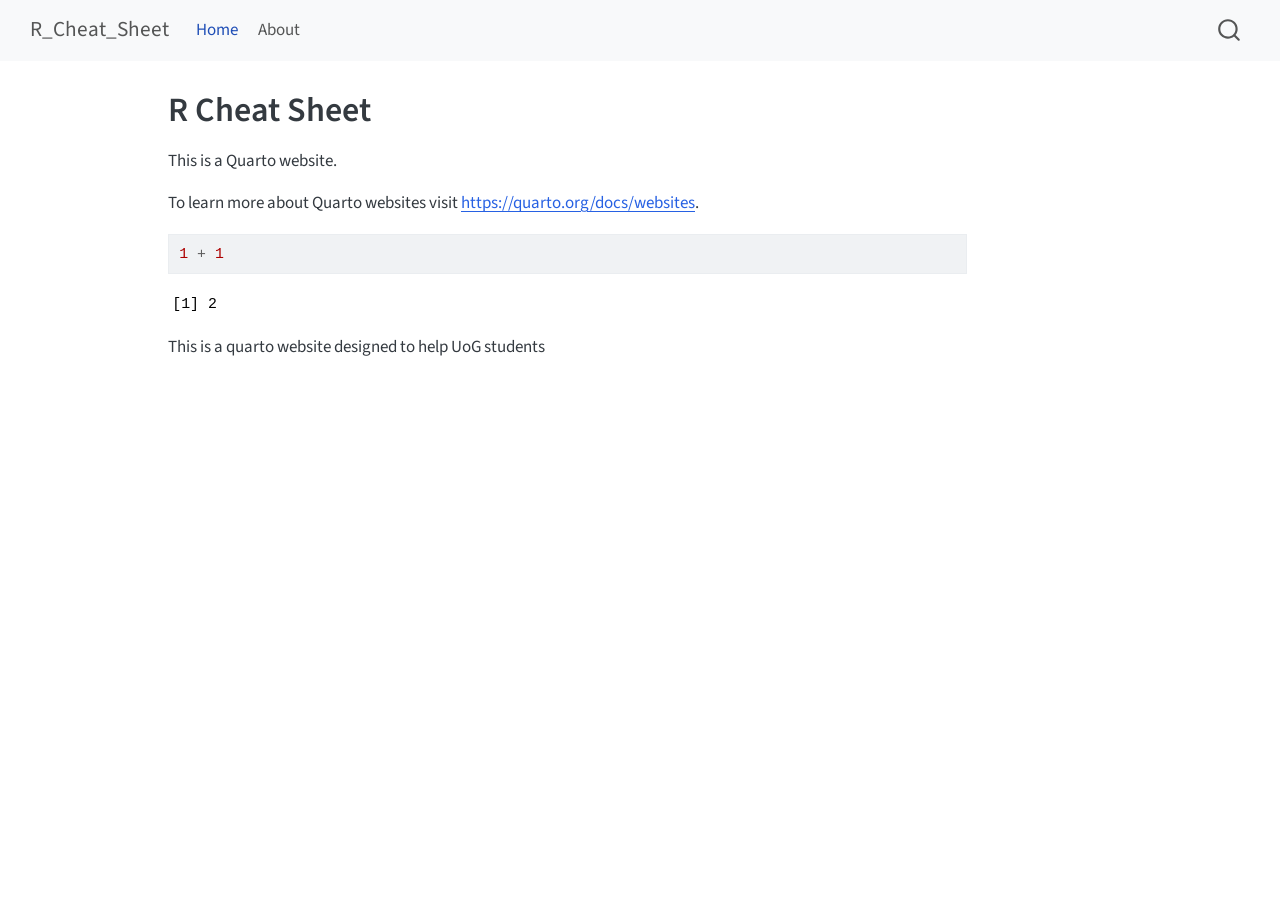
==== docs/index.html @ eb4ad6b0 "First commit for R Cheat Sheet" ====
<!DOCTYPE html>
<html xmlns="http://www.w3.org/1999/xhtml" lang="en" xml:lang="en"><head>

<meta charset="utf-8">
<meta name="generator" content="quarto-1.10.18">

<meta name="viewport" content="width=device-width, initial-scale=1.0, user-scalable=yes">


<title>R Cheat Sheet – R_Cheat_Sheet</title>
<style>
/* Default styles provided by pandoc.
** See https://pandoc.org/MANUAL.html#variables-for-html for config info.
*/
span.smallcaps{font-variant: small-caps;}
div.columns{display: flex; gap: 1.5em;}
div.column{flex: auto;}
@media screen {
div.columns{gap: min(4vw, 1.5em);}
div.column{overflow-x: auto;}
}
div.hanging-indent{margin-left: 1.5em; text-indent: -1.5em;}
ul.task-list{list-style: none;}
ul.task-list li input[type="checkbox"] {
  width: 0.8em;
  margin: 0 0.8em 0.2em -1em; /* quarto-specific, see https://github.com/quarto-dev/quarto-cli/issues/4556 */ 
  vertical-align: middle;
}
/* CSS for syntax highlighting */
html { -webkit-text-size-adjust: 100%; }
pre > code.sourceCode { white-space: pre; position: relative; }
pre > code.sourceCode > span { display: inline-block; line-height: 1.25; }
pre > code.sourceCode > span:empty { height: 1.2em; }
.sourceCode { overflow: visible; }
code.sourceCode > span { color: inherit; text-decoration: inherit; }
div.sourceCode { margin: 1em 0; }
pre.sourceCode { margin: 0; }
@media screen {
div.sourceCode { overflow: auto; }
}
@media print {
pre > code.sourceCode { white-space: pre-wrap; }
pre > code.sourceCode > span { text-indent: -5em; padding-left: 5em; }
}
pre.numberSource code
  { counter-reset: source-line 0; }
pre.numberSource code > span
  { position: relative; left: -4em; counter-increment: source-line; }
pre.numberSource code > span > a:first-child::before
  { content: counter(source-line);
    position: relative; left: -1em; text-align: right; vertical-align: baseline;
    border: none; display: inline-block;
    -webkit-touch-callout: none; -webkit-user-select: none;
    -khtml-user-select: none; -moz-user-select: none;
    -ms-user-select: none; user-select: none;
    padding: 0 4px; width: 4em;
  }
pre.numberSource { margin-left: 3em;  padding-left: 4px; }
div.sourceCode
  {   }
@media screen {
pre > code.sourceCode > span > a:first-child::before { text-decoration: underline; }
}
</style>


<script src="site_libs/quarto-nav/quarto-nav.js"></script>
<script src="site_libs/quarto-nav/headroom.min.js"></script>
<script src="site_libs/clipboard/clipboard.min.js"></script>
<script src="site_libs/quarto-search/autocomplete.umd.js"></script>
<script src="site_libs/quarto-search/fuse.min.js"></script>
<script src="site_libs/quarto-search/quarto-search.js"></script>
<meta name="quarto:offset" content="./">
<script src="site_libs/quarto-html/quarto.js" type="module"></script>
<script src="site_libs/quarto-html/tabsets/tabsets.js" type="module"></script>
<script src="site_libs/quarto-html/popper.min.js"></script>
<script src="site_libs/quarto-html/tippy.umd.min.js"></script>
<script src="site_libs/quarto-html/anchor.min.js"></script>
<link href="site_libs/quarto-html/tippy.css" rel="stylesheet">
<link href="site_libs/quarto-html/quarto-syntax-highlighting-64a204ab8560d761af7679ceaba22944.css" rel="stylesheet" id="quarto-text-highlighting-styles">
<script src="site_libs/bootstrap/bootstrap.min.js"></script>
<link href="site_libs/bootstrap/bootstrap-icons.css" rel="stylesheet">
<link href="site_libs/bootstrap/bootstrap-172ba59bd5e0b52282274ba0c0cc16fc.min.css" rel="stylesheet" append-hash="true" id="quarto-bootstrap" data-mode="light">
<script id="quarto-search-options" type="application/json">{
  "location": "navbar",
  "copy-button": false,
  "collapse-after": 3,
  "panel-placement": "end",
  "type": "overlay",
  "limit": 50,
  "keyboard-shortcut": [
    "f",
    "/",
    "s"
  ],
  "show-item-context": false,
  "language": {
    "search-no-results-text": "No results",
    "search-matching-documents-text": "matching documents",
    "search-copy-link-title": "Copy link to search",
    "search-hide-matches-text": "Hide additional matches",
    "search-more-match-text": "more match in this document",
    "search-more-matches-text": "more matches in this document",
    "search-clear-button-title": "Clear",
    "search-text-placeholder": "",
    "search-detached-cancel-button-title": "Cancel",
    "search-submit-button-title": "Submit",
    "search-label": "Search"
  }
}</script>


<link rel="stylesheet" href="styles.css">
</head>

<body class="nav-fixed quarto-light">

<div id="quarto-search-results"></div>
  <header id="quarto-header" class="headroom fixed-top">
    <nav class="navbar navbar-expand-lg " data-bs-theme="dark">
      <div class="navbar-container container-fluid">
      <div class="navbar-brand-container mx-auto">
    <a class="navbar-brand" href="./index.html">
    <span class="navbar-title">R_Cheat_Sheet</span>
    </a>
  </div>
            <div id="quarto-search" class="" title="Search"></div>
          <button class="navbar-toggler" type="button" data-bs-toggle="collapse" data-bs-target="#navbarCollapse" aria-controls="navbarCollapse" role="menu" aria-expanded="false" aria-label="Toggle navigation" onclick="if (window.quartoToggleHeadroom) { window.quartoToggleHeadroom(); }">
  <span class="navbar-toggler-icon"></span>
</button>
          <div class="collapse navbar-collapse" id="navbarCollapse">
            <ul class="navbar-nav navbar-nav-scroll me-auto">
  <li class="nav-item">
    <a class="nav-link active" href="./index.html" aria-current="page"> 
<span class="menu-text">Home</span></a>
  </li>  
  <li class="nav-item">
    <a class="nav-link" href="./about.html"> 
<span class="menu-text">About</span></a>
  </li>  
</ul>
          </div> <!-- /navcollapse -->
            <div class="quarto-navbar-tools">
</div>
      </div> <!-- /container-fluid -->
    </nav>
</header>
<!-- content -->
<div id="quarto-content" class="quarto-container page-columns page-rows-contents page-layout-article page-navbar">
<!-- sidebar -->
<!-- margin-sidebar -->
    <div id="quarto-margin-sidebar" class="sidebar margin-sidebar zindex-bottom">
        
    </div>
<!-- main -->
<main class="content" id="quarto-document-content">

<header id="title-block-header" class="quarto-title-block default">
<div class="quarto-title">
<h1 class="title">R Cheat Sheet</h1>
</div>



<div class="quarto-title-meta">

    
  
    
  </div>
  


</header>


<p>This is a Quarto website.</p>
<p>To learn more about Quarto websites visit <a href="https://quarto.org/docs/websites" class="uri">https://quarto.org/docs/websites</a>.</p>
<div class="cell">
<div class="code-copy-outer-scaffold"><div class="sourceCode cell-code" id="cb1"><pre class="sourceCode r code-with-copy"><code class="sourceCode r"><span id="cb1-1"><a href="#cb1-1" aria-hidden="true" tabindex="-1"></a><span class="dv">1</span> <span class="sc">+</span> <span class="dv">1</span></span></code></pre></div><button title="Copy to Clipboard" class="code-copy-button"><i class="bi"></i></button></div>
<div class="cell-output cell-output-stdout">
<pre><code>[1] 2</code></pre>
</div>
</div>
<p>This is a quarto website designed to help UoG students</p>



</main> <!-- /main -->
<script id="quarto-html-after-body" type="application/javascript">
  window.document.addEventListener("DOMContentLoaded", function (event) {
    const icon = "";
    const anchorJS = new window.AnchorJS();
    anchorJS.options = {
      placement: 'right',
      icon: icon
    };
    anchorJS.add('.anchored');
    const isCodeAnnotation = (el) => {
      for (const clz of el.classList) {
        if (clz.startsWith('code-annotation-')) {                     
          return true;
        }
      }
      return false;
    }
    const onCopySuccess = function(e) {
      // button target
      const button = e.trigger;
      // don't keep focus
      button.blur();
      // flash "checked"
      button.classList.add('code-copy-button-checked');
      var currentTitle = button.getAttribute("title");
      button.setAttribute("title", "Copied!");
      let tooltip;
      if (window.bootstrap) {
        button.setAttribute("data-bs-toggle", "tooltip");
        button.setAttribute("data-bs-placement", "left");
        button.setAttribute("data-bs-title", "Copied!");
        tooltip = new bootstrap.Tooltip(button, 
          { trigger: "manual", 
            customClass: "code-copy-button-tooltip",
            offset: [0, -8]});
        tooltip.show();    
      }
      setTimeout(function() {
        if (tooltip) {
          tooltip.hide();
          button.removeAttribute("data-bs-title");
          button.removeAttribute("data-bs-toggle");
          button.removeAttribute("data-bs-placement");
        }
        button.setAttribute("title", currentTitle);
        button.classList.remove('code-copy-button-checked');
      }, 1000);
      // clear code selection
      e.clearSelection();
    }
    const getTextToCopy = function(trigger) {
      const outerScaffold = trigger.parentElement.cloneNode(true);
      const codeEl = outerScaffold.querySelector('code');
      for (const childEl of codeEl.children) {
        if (isCodeAnnotation(childEl)) {
          childEl.remove();
        }
      }
      return codeEl.innerText;
    }
    const clipboard = new window.ClipboardJS('.code-copy-button:not([data-in-quarto-modal])', {
      text: getTextToCopy
    });
    clipboard.on('success', onCopySuccess);
    if (window.document.getElementById('quarto-embedded-source-code-modal')) {
      const clipboardModal = new window.ClipboardJS('.code-copy-button[data-in-quarto-modal]', {
        text: getTextToCopy,
        container: window.document.getElementById('quarto-embedded-source-code-modal')
      });
      clipboardModal.on('success', onCopySuccess);
    }
      var localhostRegex = new RegExp(/^(?:http|https):\/\/localhost\:?[0-9]*\//);
      var mailtoRegex = new RegExp(/^mailto:/);
        var filterRegex = new RegExp('/' + window.location.host + '/');
      var isInternal = (href) => {
          return filterRegex.test(href) || localhostRegex.test(href) || mailtoRegex.test(href);
      }
      // Inspect non-navigation links and adorn them if external
     var links = window.document.querySelectorAll('a[href]:not(.nav-link):not(.navbar-brand):not(.toc-action):not(.sidebar-link):not(.sidebar-item-toggle):not(.pagination-link):not(.no-external):not([aria-hidden]):not(.dropdown-item):not(.quarto-navigation-tool):not(.about-link)');
      for (var i=0; i<links.length; i++) {
        const link = links[i];
        if (!isInternal(link.href)) {
          // undo the damage that might have been done by quarto-nav.js in the case of
          // links that we want to consider external
          if (link.dataset.originalHref !== undefined) {
            link.href = link.dataset.originalHref;
          }
        }
      }
    function tippyHover(el, contentFn, onTriggerFn, onUntriggerFn) {
      const config = {
        allowHTML: true,
        maxWidth: 500,
        delay: 100,
        arrow: false,
        appendTo: function(el) {
            return el.parentElement;
        },
        interactive: true,
        interactiveBorder: 10,
        theme: 'quarto',
        placement: 'bottom-start',
      };
      if (contentFn) {
        config.content = contentFn;
      }
      if (onTriggerFn) {
        config.onTrigger = onTriggerFn;
      }
      if (onUntriggerFn) {
        config.onUntrigger = onUntriggerFn;
      }
      window.tippy(el, config); 
    }
    const noterefs = window.document.querySelectorAll('a[role="doc-noteref"]');
    for (var i=0; i<noterefs.length; i++) {
      const ref = noterefs[i];
      tippyHover(ref, function() {
        // use id or data attribute instead here
        let href = ref.getAttribute('data-footnote-href') || ref.getAttribute('href');
        try { href = new URL(href).hash; } catch {}
        const id = href.replace(/^#\/?/, "");
        const note = window.document.getElementById(id);
        if (note) {
          return note.innerHTML;
        } else {
          return "";
        }
      });
    }
    const xrefs = window.document.querySelectorAll('a.quarto-xref');
    const processXRef = (id, note) => {
      // Strip column container classes
      const stripColumnClz = (el) => {
        el.classList.remove("page-full", "page-columns");
        if (el.children) {
          for (const child of el.children) {
            stripColumnClz(child);
          }
        }
      }
      stripColumnClz(note)
      if (id === null || id.startsWith('sec-')) {
        // Special case sections, only their first couple elements
        const container = document.createElement("div");
        if (note.children && note.children.length > 2) {
          container.appendChild(note.children[0].cloneNode(true));
          for (let i = 1; i < note.children.length; i++) {
            const child = note.children[i];
            if (child.tagName === "P" && child.innerText === "") {
              continue;
            } else {
              container.appendChild(child.cloneNode(true));
              break;
            }
          }
          if (window.Quarto?.typesetMath) {
            window.Quarto.typesetMath(container);
          }
          return container.innerHTML
        } else {
          if (window.Quarto?.typesetMath) {
            window.Quarto.typesetMath(note);
          }
          return note.innerHTML;
        }
      } else {
        // Remove any anchor links if they are present
        const anchorLink = note.querySelector('a.anchorjs-link');
        if (anchorLink) {
          anchorLink.remove();
        }
        if (window.Quarto?.typesetMath) {
          window.Quarto.typesetMath(note);
        }
        if (note.classList.contains("callout")) {
          return note.outerHTML;
        } else {
          return note.innerHTML;
        }
      }
    }
    for (var i=0; i<xrefs.length; i++) {
      const xref = xrefs[i];
      tippyHover(xref, undefined, function(instance) {
        instance.disable();
        let url = xref.getAttribute('href');
        let hash = undefined; 
        if (url.startsWith('#')) {
          hash = url;
        } else {
          try { hash = new URL(url).hash; } catch {}
        }
        if (hash) {
          const id = hash.replace(/^#\/?/, "");
          const note = window.document.getElementById(id);
          if (note !== null) {
            try {
              const html = processXRef(id, note.cloneNode(true));
              instance.setContent(html);
            } finally {
              instance.enable();
              instance.show();
            }
          } else {
            // See if we can fetch this
            fetch(url.split('#')[0])
            .then(res => res.text())
            .then(html => {
              const parser = new DOMParser();
              const htmlDoc = parser.parseFromString(html, "text/html");
              const note = htmlDoc.getElementById(id);
              if (note !== null) {
                const html = processXRef(id, note);
                instance.setContent(html);
              } 
            }).finally(() => {
              instance.enable();
              instance.show();
            });
          }
        } else {
          // See if we can fetch a full url (with no hash to target)
          // This is a special case and we should probably do some content thinning / targeting
          fetch(url)
          .then(res => res.text())
          .then(html => {
            const parser = new DOMParser();
            const htmlDoc = parser.parseFromString(html, "text/html");
            const note = htmlDoc.querySelector('main.content');
            if (note !== null) {
              // This should only happen for chapter cross references
              // (since there is no id in the URL)
              // remove the first header
              if (note.children.length > 0 && note.children[0].tagName === "HEADER") {
                note.children[0].remove();
              }
              const html = processXRef(null, note);
              instance.setContent(html);
            } 
          }).finally(() => {
            instance.enable();
            instance.show();
          });
        }
      }, function(instance) {
      });
    }
        let selectedAnnoteEl;
        const selectorForAnnotation = ( cell, annotation) => {
          let cellAttr = 'data-code-cell="' + cell + '"';
          let lineAttr = 'data-code-annotation="' +  annotation + '"';
          const selector = 'span[' + cellAttr + '][' + lineAttr + ']';
          return selector;
        }
        const selectCodeLines = (annoteEl) => {
          const doc = window.document;
          const targetCell = annoteEl.getAttribute("data-target-cell");
          const targetAnnotation = annoteEl.getAttribute("data-target-annotation");
          const annoteSpan = window.document.querySelector(selectorForAnnotation(targetCell, targetAnnotation));
          const lines = annoteSpan.getAttribute("data-code-lines").split(",");
          const lineIds = lines.map((line) => {
            return targetCell + "-" + line;
          })
          let top = null;
          let height = null;
          let parent = null;
          if (lineIds.length > 0) {
              //compute the position of the single el (top and bottom and make a div)
              const el = window.document.getElementById(lineIds[0]);
              top = el.offsetTop;
              height = el.offsetHeight;
              parent = el.parentElement.parentElement;
            if (lineIds.length > 1) {
              const lastEl = window.document.getElementById(lineIds[lineIds.length - 1]);
              const bottom = lastEl.offsetTop + lastEl.offsetHeight;
              height = bottom - top;
            }
            if (top !== null && height !== null && parent !== null) {
              // cook up a div (if necessary) and position it 
              let div = window.document.getElementById("code-annotation-line-highlight");
              if (div === null) {
                div = window.document.createElement("div");
                div.setAttribute("id", "code-annotation-line-highlight");
                div.style.position = 'absolute';
                parent.appendChild(div);
              }
              div.style.top = top - 2 + "px";
              div.style.height = height + 4 + "px";
              div.style.left = 0;
              let gutterDiv = window.document.getElementById("code-annotation-line-highlight-gutter");
              if (gutterDiv === null) {
                gutterDiv = window.document.createElement("div");
                gutterDiv.setAttribute("id", "code-annotation-line-highlight-gutter");
                gutterDiv.style.position = 'absolute';
                const codeCell = window.document.getElementById(targetCell);
                const gutter = codeCell.querySelector('.code-annotation-gutter');
                gutter.appendChild(gutterDiv);
              }
              gutterDiv.style.top = top - 2 + "px";
              gutterDiv.style.height = height + 4 + "px";
            }
            selectedAnnoteEl = annoteEl;
          }
        };
        const unselectCodeLines = () => {
          const elementsIds = ["code-annotation-line-highlight", "code-annotation-line-highlight-gutter"];
          elementsIds.forEach((elId) => {
            const div = window.document.getElementById(elId);
            if (div) {
              div.remove();
            }
          });
          selectedAnnoteEl = undefined;
        };
          // Handle positioning of the toggle
      window.addEventListener(
        "resize",
        throttle(() => {
          elRect = undefined;
          if (selectedAnnoteEl) {
            selectCodeLines(selectedAnnoteEl);
          }
        }, 10)
      );
      function throttle(fn, ms) {
      let throttle = false;
      let timer;
        return (...args) => {
          if(!throttle) { // first call gets through
              fn.apply(this, args);
              throttle = true;
          } else { // all the others get throttled
              if(timer) clearTimeout(timer); // cancel #2
              timer = setTimeout(() => {
                fn.apply(this, args);
                timer = throttle = false;
              }, ms);
          }
        };
      }
        // Attach click handler to the DT
        const annoteDls = window.document.querySelectorAll('dt[data-target-cell]');
        for (const annoteDlNode of annoteDls) {
          annoteDlNode.addEventListener('click', (event) => {
            const clickedEl = event.target;
            if (clickedEl !== selectedAnnoteEl) {
              unselectCodeLines();
              const activeEl = window.document.querySelector('dt[data-target-cell].code-annotation-active');
              if (activeEl) {
                activeEl.classList.remove('code-annotation-active');
              }
              selectCodeLines(clickedEl);
              clickedEl.classList.add('code-annotation-active');
            } else {
              // Unselect the line
              unselectCodeLines();
              clickedEl.classList.remove('code-annotation-active');
            }
          });
        }
    const findCites = (el) => {
      const parentEl = el.parentElement;
      if (parentEl) {
        const cites = parentEl.dataset.cites;
        if (cites) {
          return {
            el,
            cites: cites.split(' ')
          };
        } else {
          return findCites(el.parentElement)
        }
      } else {
        return undefined;
      }
    };
    var bibliorefs = window.document.querySelectorAll('a[role="doc-biblioref"]');
    for (var i=0; i<bibliorefs.length; i++) {
      const ref = bibliorefs[i];
      const citeInfo = findCites(ref);
      if (citeInfo) {
        tippyHover(citeInfo.el, function() {
          var popup = window.document.createElement('div');
          citeInfo.cites.forEach(function(cite) {
            var citeDiv = window.document.createElement('div');
            citeDiv.classList.add('hanging-indent');
            citeDiv.classList.add('csl-entry');
            var biblioDiv = window.document.getElementById('ref-' + cite);
            if (biblioDiv) {
              citeDiv.innerHTML = biblioDiv.innerHTML;
            }
            popup.appendChild(citeDiv);
          });
          return popup.innerHTML;
        });
      }
    }
  });
  </script>
</div> <!-- /content -->




</body></html>
---- docs/site_libs/quarto-html/tippy.css ----
.tippy-box[data-animation=fade][data-state=hidden]{opacity:0}[data-tippy-root]{max-width:calc(100vw - 10px)}.tippy-box{position:relative;background-color:#333;color:#fff;border-radius:4px;font-size:14px;line-height:1.4;white-space:normal;outline:0;transition-property:transform,visibility,opacity}.tippy-box[data-placement^=top]>.tippy-arrow{bottom:0}.tippy-box[data-placement^=top]>.tippy-arrow:before{bottom:-7px;left:0;border-width:8px 8px 0;border-top-color:initial;transform-origin:center top}.tippy-box[data-placement^=bottom]>.tippy-arrow{top:0}.tippy-box[data-placement^=bottom]>.tippy-arrow:before{top:-7px;left:0;border-width:0 8px 8px;border-bottom-color:initial;transform-origin:center bottom}.tippy-box[data-placement^=left]>.tippy-arrow{right:0}.tippy-box[data-placement^=left]>.tippy-arrow:before{border-width:8px 0 8px 8px;border-left-color:initial;right:-7px;transform-origin:center left}.tippy-box[data-placement^=right]>.tippy-arrow{left:0}.tippy-box[data-placement^=right]>.tippy-arrow:before{left:-7px;border-width:8px 8px 8px 0;border-right-color:initial;transform-origin:center right}.tippy-box[data-inertia][data-state=visible]{transition-timing-function:cubic-bezier(.54,1.5,.38,1.11)}.tippy-arrow{width:16px;height:16px;color:#333}.tippy-arrow:before{content:"";position:absolute;border-color:transparent;border-style:solid}.tippy-content{position:relative;padding:5px 9px;z-index:1}
---- docs/site_libs/quarto-html/quarto-syntax-highlighting-64a204ab8560d761af7679ceaba22944.css ----
/* quarto syntax highlight colors */
:root {
  --quarto-hl-ot-color: #003B4F;
  --quarto-hl-at-color: #657422;
  --quarto-hl-ss-color: #20794D;
  --quarto-hl-an-color: #5E5E5E;
  --quarto-hl-fu-color: #4758AB;
  --quarto-hl-st-color: #20794D;
  --quarto-hl-cf-color: #003B4F;
  --quarto-hl-op-color: #5E5E5E;
  --quarto-hl-er-color: #AD0000;
  --quarto-hl-bn-color: #AD0000;
  --quarto-hl-al-color: #AD0000;
  --quarto-hl-va-color: #111111;
  --quarto-hl-bu-color: inherit;
  --quarto-hl-ex-color: inherit;
  --quarto-hl-pp-color: #AD0000;
  --quarto-hl-in-color: #5E5E5E;
  --quarto-hl-vs-color: #20794D;
  --quarto-hl-wa-color: #5E5E5E;
  --quarto-hl-do-color: #5E5E5E;
  --quarto-hl-im-color: #00769E;
  --quarto-hl-ch-color: #20794D;
  --quarto-hl-dt-color: #AD0000;
  --quarto-hl-fl-color: #AD0000;
  --quarto-hl-co-color: #5E5E5E;
  --quarto-hl-cv-color: #5E5E5E;
  --quarto-hl-cn-color: #8f5902;
  --quarto-hl-sc-color: #5E5E5E;
  --quarto-hl-dv-color: #AD0000;
  --quarto-hl-kw-color: #003B4F;
}

/* other quarto variables */
:root {
  --quarto-font-monospace: SFMono-Regular, Menlo, Monaco, Consolas, "Liberation Mono", "Courier New", monospace;
}

/* syntax highlight based on Pandoc's rules */
pre > code.sourceCode > span {
  color: #003B4F;
}

code.sourceCode > span {
  color: #003B4F;
}

div.sourceCode,
div.sourceCode pre.sourceCode {
  color: #003B4F;
}

/* Normal */
code span {
  color: #003B4F;
}

/* Alert */
code span.al {
  color: #AD0000;
  font-style: inherit;
}

/* Annotation */
code span.an {
  color: #5E5E5E;
  font-style: inherit;
}

/* Attribute */
code span.at {
  color: #657422;
  font-style: inherit;
}

/* BaseN */
code span.bn {
  color: #AD0000;
  font-style: inherit;
}

/* BuiltIn */
code span.bu {
  font-style: inherit;
}

/* ControlFlow */
code span.cf {
  color: #003B4F;
  font-weight: bold;
  font-style: inherit;
}

/* Char */
code span.ch {
  color: #20794D;
  font-style: inherit;
}

/* Constant */
code span.cn {
  color: #8f5902;
  font-style: inherit;
}

/* Comment */
code span.co {
  color: #5E5E5E;
  font-style: inherit;
}

/* CommentVar */
code span.cv {
  color: #5E5E5E;
  font-style: italic;
}

/* Documentation */
code span.do {
  color: #5E5E5E;
  font-style: italic;
}

/* DataType */
code span.dt {
  color: #AD0000;
  font-style: inherit;
}

/* DecVal */
code span.dv {
  color: #AD0000;
  font-style: inherit;
}

/* Error */
code span.er {
  color: #AD0000;
  font-style: inherit;
}

/* Extension */
code span.ex {
  font-style: inherit;
}

/* Float */
code span.fl {
  color: #AD0000;
  font-style: inherit;
}

/* Function */
code span.fu {
  color: #4758AB;
  font-style: inherit;
}

/* Import */
code span.im {
  color: #00769E;
  font-style: inherit;
}

/* Information */
code span.in {
  color: #5E5E5E;
  font-style: inherit;
}

/* Keyword */
code span.kw {
  color: #003B4F;
  font-weight: bold;
  font-style: inherit;
}

/* Operator */
code span.op {
  color: #5E5E5E;
  font-style: inherit;
}

/* Other */
code span.ot {
  color: #003B4F;
  font-style: inherit;
}

/* Preprocessor */
code span.pp {
  color: #AD0000;
  font-style: inherit;
}

/* SpecialChar */
code span.sc {
  color: #5E5E5E;
  font-style: inherit;
}

/* SpecialString */
code span.ss {
  color: #20794D;
  font-style: inherit;
}

/* String */
code span.st {
  color: #20794D;
  font-style: inherit;
}

/* Variable */
code span.va {
  color: #111111;
  font-style: inherit;
}

/* VerbatimString */
code span.vs {
  color: #20794D;
  font-style: inherit;
}

/* Warning */
code span.wa {
  color: #5E5E5E;
  font-style: italic;
}

.prevent-inlining {
  content: "</";
}

/*# sourceMappingURL=9d8d5bb603a83b8298b89080a598c93b.css.map */
---- docs/styles.css ----
/* css styles */
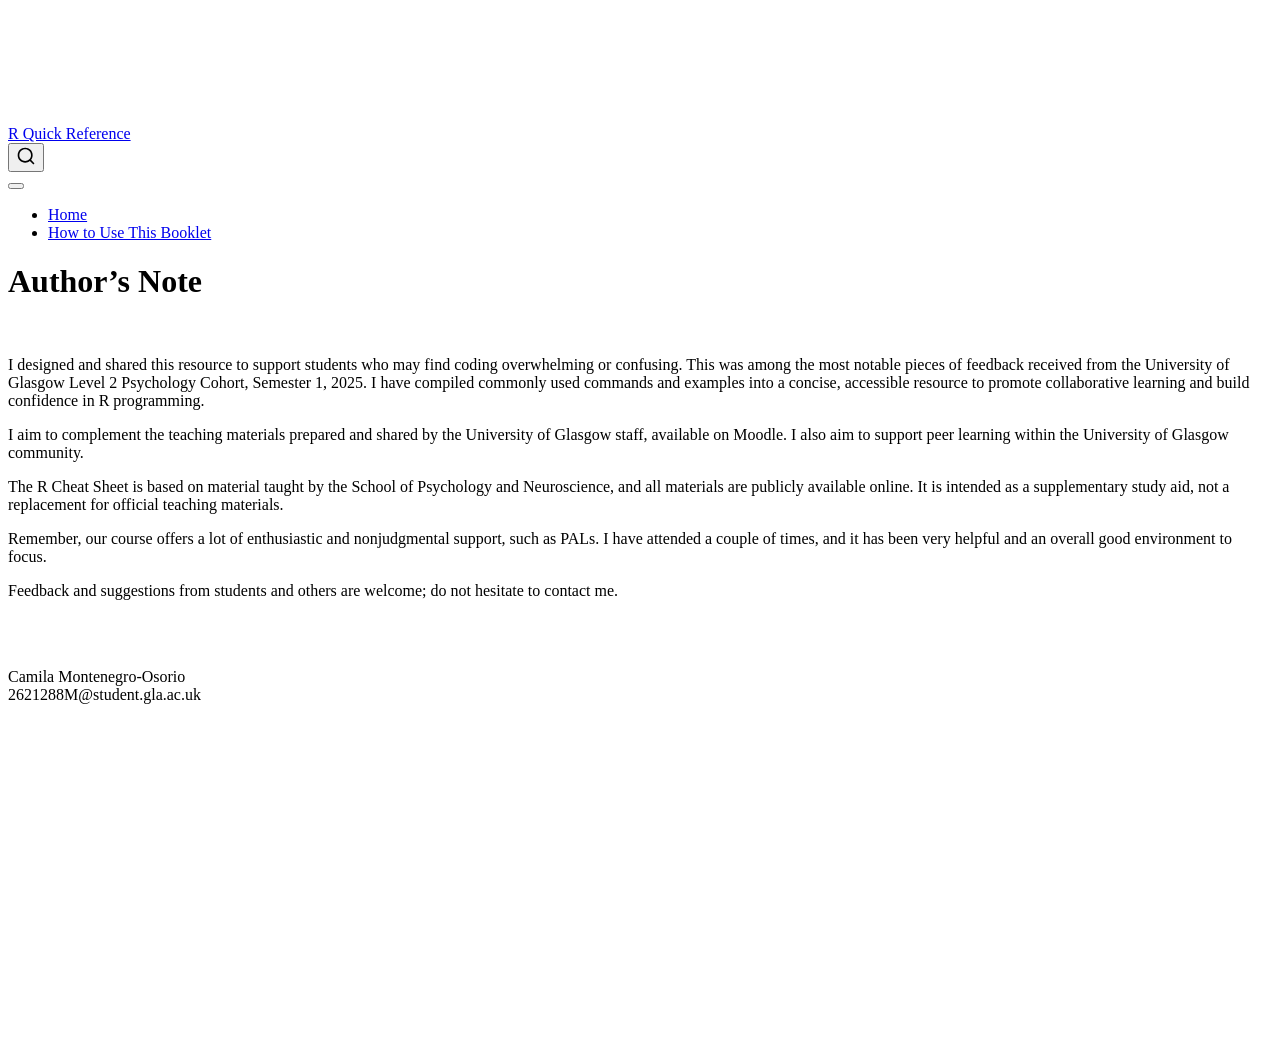
==== commit 65c1b79e: "ADDING EXTRA SECTIONS TO THE COMMIT I MISSED" ====
--- a/docs/index.html
+++ b/docs/index.html
@@ -7,7 +7,7 @@
 <meta name="viewport" content="width=device-width, initial-scale=1.0, user-scalable=yes">
 
 
-<title>R Cheat Sheet – R_Cheat_Sheet</title>
+<title>Author’s Note – R Quick Reference</title>
 <style>
 /* Default styles provided by pandoc.
 ** See https://pandoc.org/MANUAL.html#variables-for-html for config info.
@@ -26,41 +26,6 @@
   margin: 0 0.8em 0.2em -1em; /* quarto-specific, see https://github.com/quarto-dev/quarto-cli/issues/4556 */ 
   vertical-align: middle;
 }
-/* CSS for syntax highlighting */
-html { -webkit-text-size-adjust: 100%; }
-pre > code.sourceCode { white-space: pre; position: relative; }
-pre > code.sourceCode > span { display: inline-block; line-height: 1.25; }
-pre > code.sourceCode > span:empty { height: 1.2em; }
-.sourceCode { overflow: visible; }
-code.sourceCode > span { color: inherit; text-decoration: inherit; }
-div.sourceCode { margin: 1em 0; }
-pre.sourceCode { margin: 0; }
-@media screen {
-div.sourceCode { overflow: auto; }
-}
-@media print {
-pre > code.sourceCode { white-space: pre-wrap; }
-pre > code.sourceCode > span { text-indent: -5em; padding-left: 5em; }
-}
-pre.numberSource code
-  { counter-reset: source-line 0; }
-pre.numberSource code > span
-  { position: relative; left: -4em; counter-increment: source-line; }
-pre.numberSource code > span > a:first-child::before
-  { content: counter(source-line);
-    position: relative; left: -1em; text-align: right; vertical-align: baseline;
-    border: none; display: inline-block;
-    -webkit-touch-callout: none; -webkit-user-select: none;
-    -khtml-user-select: none; -moz-user-select: none;
-    -ms-user-select: none; user-select: none;
-    padding: 0 4px; width: 4em;
-  }
-pre.numberSource { margin-left: 3em;  padding-left: 4px; }
-div.sourceCode
-  {   }
-@media screen {
-pre > code.sourceCode > span > a:first-child::before { text-decoration: underline; }
-}
 </style>
 
 
@@ -80,7 +45,7 @@
 <link href="site_libs/quarto-html/quarto-syntax-highlighting-64a204ab8560d761af7679ceaba22944.css" rel="stylesheet" id="quarto-text-highlighting-styles">
 <script src="site_libs/bootstrap/bootstrap.min.js"></script>
 <link href="site_libs/bootstrap/bootstrap-icons.css" rel="stylesheet">
-<link href="site_libs/bootstrap/bootstrap-172ba59bd5e0b52282274ba0c0cc16fc.min.css" rel="stylesheet" append-hash="true" id="quarto-bootstrap" data-mode="light">
+<link href="site_libs/bootstrap/bootstrap-e5f91ad3aecf1eb9d35c53ff38ad6c57.min.css" rel="stylesheet" append-hash="true" id="quarto-bootstrap" data-mode="light">
 <script id="quarto-search-options" type="application/json">{
   "location": "navbar",
   "copy-button": false,
@@ -121,7 +86,7 @@
       <div class="navbar-container container-fluid">
       <div class="navbar-brand-container mx-auto">
     <a class="navbar-brand" href="./index.html">
-    <span class="navbar-title">R_Cheat_Sheet</span>
+    <span class="navbar-title">R Quick Reference</span>
     </a>
   </div>
             <div id="quarto-search" class="" title="Search"></div>
@@ -135,8 +100,8 @@
 <span class="menu-text">Home</span></a>
   </li>  
   <li class="nav-item">
-    <a class="nav-link" href="./about.html"> 
-<span class="menu-text">About</span></a>
+    <a class="nav-link" href="./websiteaim.html"> 
+<span class="menu-text">How to Use This Booklet</span></a>
   </li>  
 </ul>
           </div> <!-- /navcollapse -->
@@ -157,7 +122,7 @@
 
 <header id="title-block-header" class="quarto-title-block default">
 <div class="quarto-title">
-<h1 class="title">R Cheat Sheet</h1>
+<h1 class="title">Author’s Note</h1>
 </div>
 
 
@@ -174,15 +139,14 @@
 </header>
 
 
-<p>This is a Quarto website.</p>
-<p>To learn more about Quarto websites visit <a href="https://quarto.org/docs/websites" class="uri">https://quarto.org/docs/websites</a>.</p>
-<div class="cell">
-<div class="code-copy-outer-scaffold"><div class="sourceCode cell-code" id="cb1"><pre class="sourceCode r code-with-copy"><code class="sourceCode r"><span id="cb1-1"><a href="#cb1-1" aria-hidden="true" tabindex="-1"></a><span class="dv">1</span> <span class="sc">+</span> <span class="dv">1</span></span></code></pre></div><button title="Copy to Clipboard" class="code-copy-button"><i class="bi"></i></button></div>
-<div class="cell-output cell-output-stdout">
-<pre><code>[1] 2</code></pre>
-</div>
-</div>
-<p>This is a quarto website designed to help UoG students</p>
+<p><br></p>
+<p>I designed and shared this resource to support students who may find coding overwhelming or confusing. This was among the most notable pieces of feedback received from the University of Glasgow Level 2 Psychology Cohort, Semester 1, 2025. I have compiled commonly used commands and examples into a concise, accessible resource to promote collaborative learning and build confidence in R programming.</p>
+<p>I aim to complement the teaching materials prepared and shared by the University of Glasgow staff, available on Moodle. I also aim to support peer learning within the University of Glasgow community.</p>
+<p>The R Cheat Sheet is based on material taught by the School of Psychology and Neuroscience, and all materials are publicly available online. It is intended as a supplementary study aid, not a replacement for official teaching materials.</p>
+<p>Remember, our course offers a lot of enthusiastic and nonjudgmental support, such as PALs. I have attended a couple of times, and it has been very helpful and an overall good environment to focus.</p>
+<p>Feedback and suggestions from students and others are welcome; do not hesitate to contact me.</p>
+<p><br> <br></p>
+<p>Camila Montenegro-Osorio <br> 2621288M@student.gla.ac.uk</p>
 
 
 
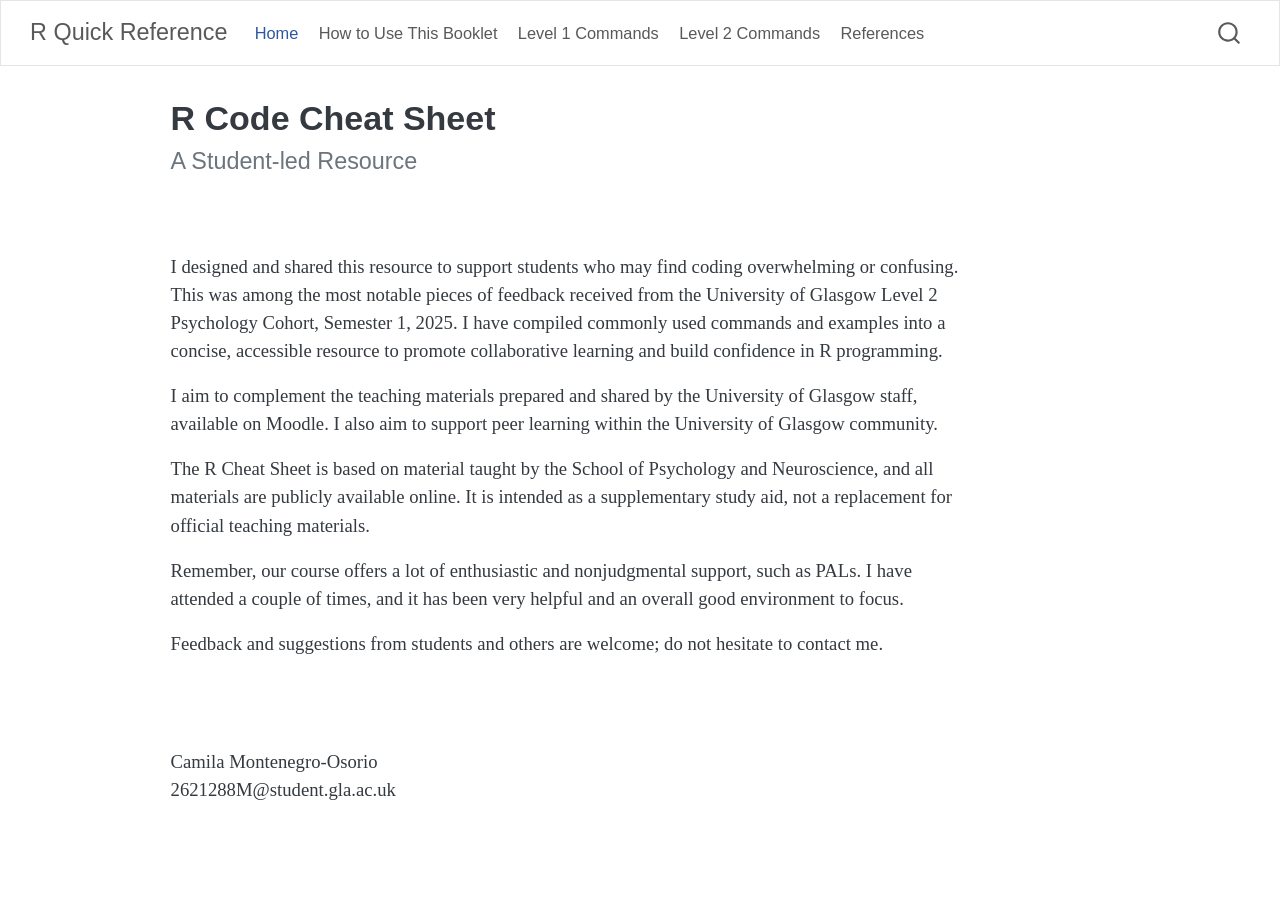
==== commit 4712ef33: "Updating first page" ====
--- a/docs/index.html
+++ b/docs/index.html
@@ -7,7 +7,7 @@
 <meta name="viewport" content="width=device-width, initial-scale=1.0, user-scalable=yes">
 
 
-<title>Author’s Note – R Quick Reference</title>
+<title>R Code Cheat Sheet – R Quick Reference</title>
 <style>
 /* Default styles provided by pandoc.
 ** See https://pandoc.org/MANUAL.html#variables-for-html for config info.
@@ -103,6 +103,18 @@
     <a class="nav-link" href="./websiteaim.html"> 
 <span class="menu-text">How to Use This Booklet</span></a>
   </li>  
+  <li class="nav-item">
+    <a class="nav-link" href="./level1commands.html"> 
+<span class="menu-text">Level 1 Commands</span></a>
+  </li>  
+  <li class="nav-item">
+    <a class="nav-link" href="./level2commands.html"> 
+<span class="menu-text">Level 2 Commands</span></a>
+  </li>  
+  <li class="nav-item">
+    <a class="nav-link" href="./references.html"> 
+<span class="menu-text">References</span></a>
+  </li>  
 </ul>
           </div> <!-- /navcollapse -->
             <div class="quarto-navbar-tools">
@@ -122,7 +134,8 @@
 
 <header id="title-block-header" class="quarto-title-block default">
 <div class="quarto-title">
-<h1 class="title">Author’s Note</h1>
+<h1 class="title">R Code Cheat Sheet</h1>
+<p class="subtitle lead">A Student-led Resource</p>
 </div>
 
 
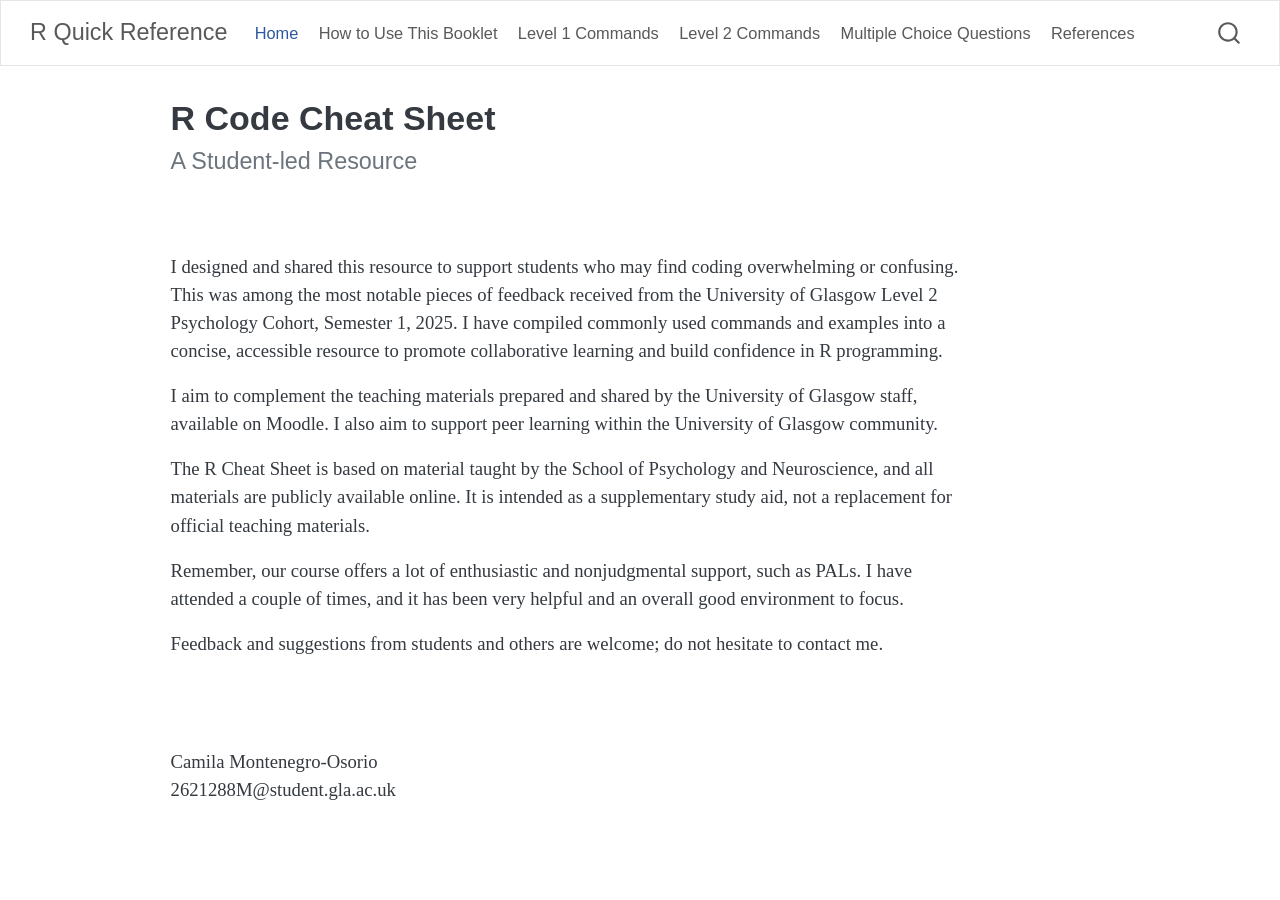
==== commit e26192f3: "Adding the mcq tab" ====
--- a/docs/index.html
+++ b/docs/index.html
@@ -112,6 +112,10 @@
 <span class="menu-text">Level 2 Commands</span></a>
   </li>  
   <li class="nav-item">
+    <a class="nav-link" href="./mcq.html"> 
+<span class="menu-text">Multiple Choice Questions</span></a>
+  </li>  
+  <li class="nav-item">
     <a class="nav-link" href="./references.html"> 
 <span class="menu-text">References</span></a>
   </li>  
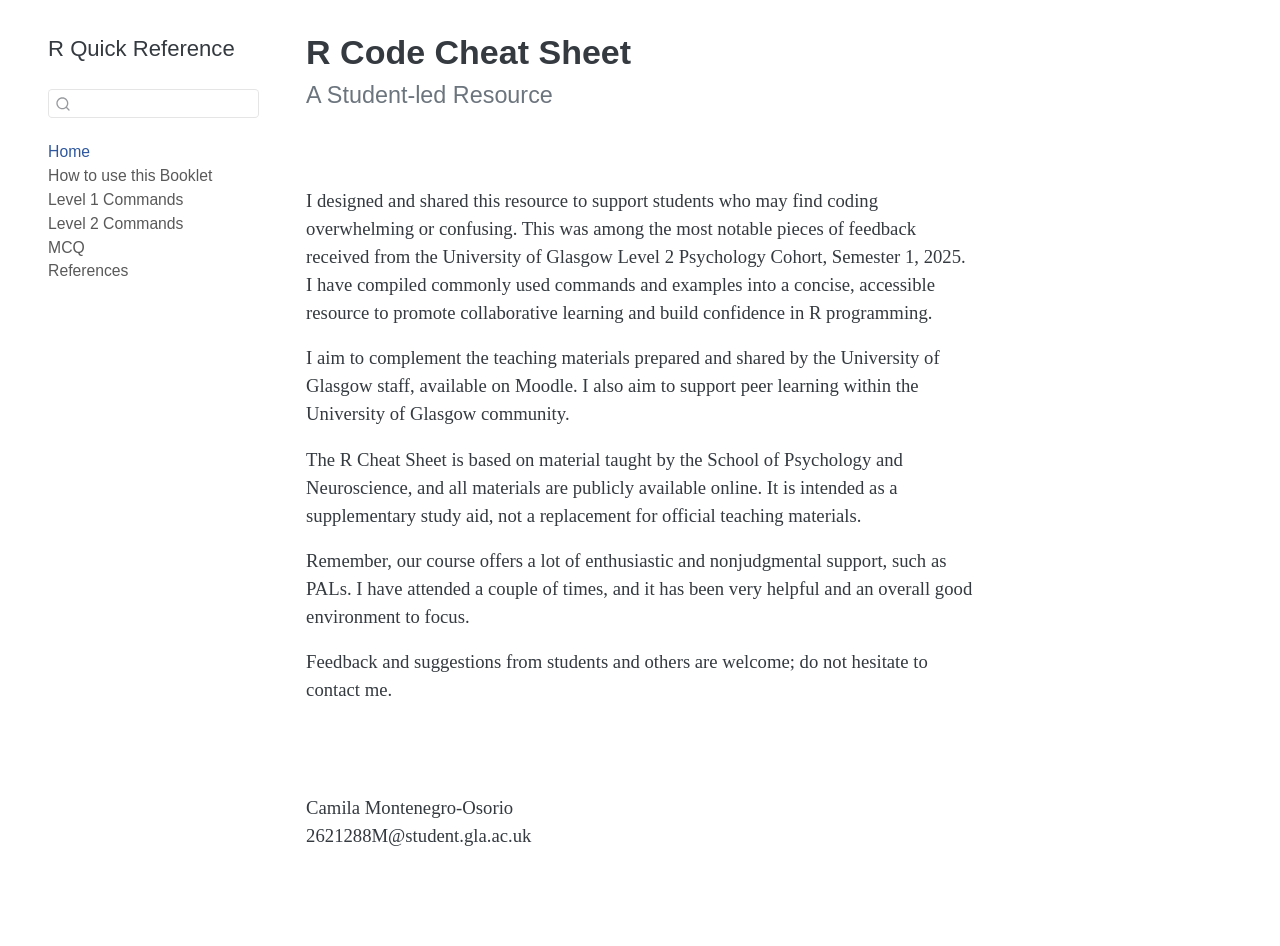
==== commit 5a85b14b: "Updating and adding a sidebar" ====
--- a/docs/index.html
+++ b/docs/index.html
@@ -47,11 +47,11 @@
 <link href="site_libs/bootstrap/bootstrap-icons.css" rel="stylesheet">
 <link href="site_libs/bootstrap/bootstrap-e5f91ad3aecf1eb9d35c53ff38ad6c57.min.css" rel="stylesheet" append-hash="true" id="quarto-bootstrap" data-mode="light">
 <script id="quarto-search-options" type="application/json">{
-  "location": "navbar",
+  "location": "sidebar",
   "copy-button": false,
   "collapse-after": 3,
-  "panel-placement": "end",
-  "type": "overlay",
+  "panel-placement": "start",
+  "type": "textbox",
   "limit": 50,
   "keyboard-shortcut": [
     "f",
@@ -78,57 +78,80 @@
 <link rel="stylesheet" href="styles.css">
 </head>
 
-<body class="nav-fixed quarto-light">
+<body class="nav-sidebar floating quarto-light">
 
 <div id="quarto-search-results"></div>
   <header id="quarto-header" class="headroom fixed-top">
-    <nav class="navbar navbar-expand-lg " data-bs-theme="dark">
-      <div class="navbar-container container-fluid">
-      <div class="navbar-brand-container mx-auto">
-    <a class="navbar-brand" href="./index.html">
-    <span class="navbar-title">R Quick Reference</span>
-    </a>
-  </div>
-            <div id="quarto-search" class="" title="Search"></div>
-          <button class="navbar-toggler" type="button" data-bs-toggle="collapse" data-bs-target="#navbarCollapse" aria-controls="navbarCollapse" role="menu" aria-expanded="false" aria-label="Toggle navigation" onclick="if (window.quartoToggleHeadroom) { window.quartoToggleHeadroom(); }">
-  <span class="navbar-toggler-icon"></span>
-</button>
-          <div class="collapse navbar-collapse" id="navbarCollapse">
-            <ul class="navbar-nav navbar-nav-scroll me-auto">
-  <li class="nav-item">
-    <a class="nav-link active" href="./index.html" aria-current="page"> 
-<span class="menu-text">Home</span></a>
-  </li>  
-  <li class="nav-item">
-    <a class="nav-link" href="./websiteaim.html"> 
-<span class="menu-text">How to Use This Booklet</span></a>
-  </li>  
-  <li class="nav-item">
-    <a class="nav-link" href="./level1commands.html"> 
-<span class="menu-text">Level 1 Commands</span></a>
-  </li>  
-  <li class="nav-item">
-    <a class="nav-link" href="./level2commands.html"> 
-<span class="menu-text">Level 2 Commands</span></a>
-  </li>  
-  <li class="nav-item">
-    <a class="nav-link" href="./mcq.html"> 
-<span class="menu-text">Multiple Choice Questions</span></a>
-  </li>  
-  <li class="nav-item">
-    <a class="nav-link" href="./references.html"> 
-<span class="menu-text">References</span></a>
-  </li>  
-</ul>
-          </div> <!-- /navcollapse -->
-            <div class="quarto-navbar-tools">
-</div>
-      </div> <!-- /container-fluid -->
-    </nav>
+  <nav class="quarto-secondary-nav">
+    <div class="container-fluid d-flex">
+      <button type="button" class="quarto-btn-toggle btn" data-bs-toggle="collapse" role="button" data-bs-target=".quarto-sidebar-collapse-item" aria-controls="quarto-sidebar" aria-expanded="false" aria-label="Toggle sidebar navigation" onclick="if (window.quartoToggleHeadroom) { window.quartoToggleHeadroom(); }">
+        <i class="bi bi-layout-text-sidebar-reverse"></i>
+      </button>
+        <nav class="quarto-page-breadcrumbs" aria-label="breadcrumb"><ol class="breadcrumb"><li class="breadcrumb-item"><a href="./index.html">Home</a></li></ol></nav>
+        <a class="flex-grow-1" role="navigation" data-bs-toggle="collapse" data-bs-target=".quarto-sidebar-collapse-item" aria-controls="quarto-sidebar" aria-expanded="false" aria-label="Toggle sidebar navigation" onclick="if (window.quartoToggleHeadroom) { window.quartoToggleHeadroom(); }">      
+        </a>
+      <button type="button" class="btn quarto-search-button" aria-label="Search" onclick="window.quartoOpenSearch();">
+        <i class="bi bi-search"></i>
+      </button>
+    </div>
+  </nav>
 </header>
 <!-- content -->
-<div id="quarto-content" class="quarto-container page-columns page-rows-contents page-layout-article page-navbar">
+<div id="quarto-content" class="quarto-container page-columns page-rows-contents page-layout-article">
 <!-- sidebar -->
+  <nav id="quarto-sidebar" class="sidebar collapse collapse-horizontal quarto-sidebar-collapse-item sidebar-navigation floating overflow-auto">
+    <div class="pt-lg-2 mt-2 text-left sidebar-header">
+    <div class="sidebar-title mb-0 py-0">
+      <a href="./">R Quick Reference</a> 
+    </div>
+      </div>
+        <div class="mt-2 flex-shrink-0 align-items-center">
+        <div class="sidebar-search">
+        <div id="quarto-search" class="" title="Search"></div>
+        </div>
+        </div>
+    <div class="sidebar-menu-container"> 
+    <ul class="list-unstyled mt-1">
+        <li class="sidebar-item">
+  <div class="sidebar-item-container"> 
+  <a href="./index.html" class="sidebar-item-text sidebar-link active">
+ <span class="menu-text">Home</span></a>
+  </div>
+</li>
+        <li class="sidebar-item">
+  <div class="sidebar-item-container"> 
+  <a href="./websiteaim.html" class="sidebar-item-text sidebar-link">
+ <span class="menu-text">How to use this Booklet</span></a>
+  </div>
+</li>
+        <li class="sidebar-item">
+  <div class="sidebar-item-container"> 
+  <a href="./level1commands.html" class="sidebar-item-text sidebar-link">
+ <span class="menu-text">Level 1 Commands</span></a>
+  </div>
+</li>
+        <li class="sidebar-item">
+  <div class="sidebar-item-container"> 
+  <a href="./level2commands.html" class="sidebar-item-text sidebar-link">
+ <span class="menu-text">Level 2 Commands</span></a>
+  </div>
+</li>
+        <li class="sidebar-item">
+  <div class="sidebar-item-container"> 
+  <a href="./mcq.html" class="sidebar-item-text sidebar-link">
+ <span class="menu-text">MCQ</span></a>
+  </div>
+</li>
+        <li class="sidebar-item">
+  <div class="sidebar-item-container"> 
+  <a href="./references.html" class="sidebar-item-text sidebar-link">
+ <span class="menu-text">References</span></a>
+  </div>
+</li>
+    </ul>
+    </div>
+</nav>
+<div id="quarto-sidebar-glass" class="quarto-sidebar-collapse-item" data-bs-toggle="collapse" data-bs-target=".quarto-sidebar-collapse-item"></div>
 <!-- margin-sidebar -->
     <div id="quarto-margin-sidebar" class="sidebar margin-sidebar zindex-bottom">
         
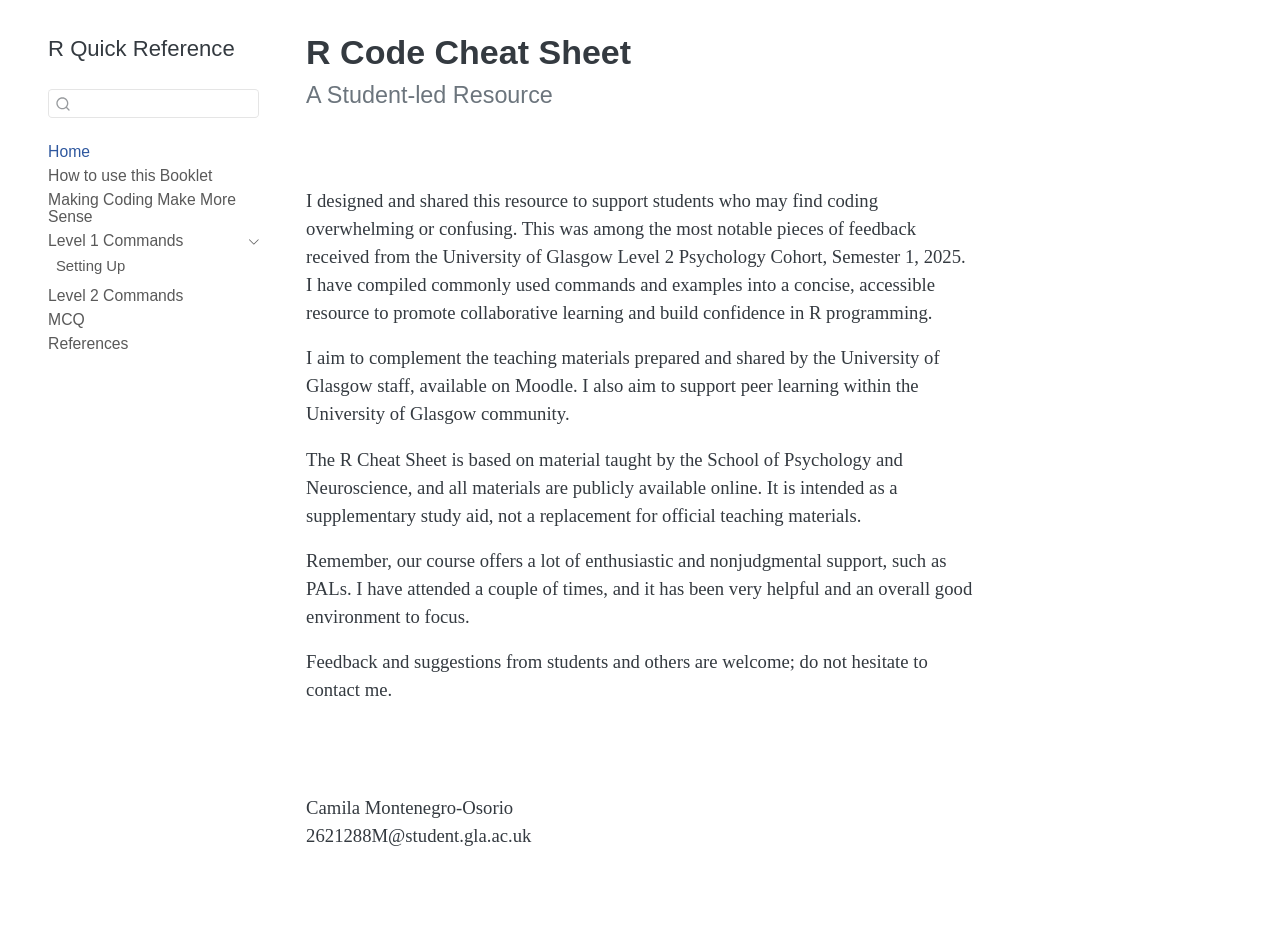
==== commit a6d8798e: "Adding extra tabs in the website, editing the website aim and fun fact about coding." ====
--- a/docs/index.html
+++ b/docs/index.html
@@ -126,10 +126,27 @@
 </li>
         <li class="sidebar-item">
   <div class="sidebar-item-container"> 
-  <a href="./level1commands.html" class="sidebar-item-text sidebar-link">
+  <a href="./funfacts.html" class="sidebar-item-text sidebar-link">
+ <span class="menu-text">Making Coding Make More Sense</span></a>
+  </div>
+</li>
+        <li class="sidebar-item sidebar-item-section">
+      <div class="sidebar-item-container"> 
+            <a href="./level1commands.html" class="sidebar-item-text sidebar-link">
  <span class="menu-text">Level 1 Commands</span></a>
+          <a class="sidebar-item-toggle text-start" data-bs-toggle="collapse" data-bs-target="#" role="navigation" aria-expanded="true" aria-label="Toggle section">
+            <i class="bi bi-chevron-right ms-2"></i>
+          </a> 
+      </div>
+      <ul id="" class="collapse list-unstyled sidebar-section depth1 show">  
+          <li class="sidebar-item">
+  <div class="sidebar-item-container"> 
+  <a href="./settingup.html" class="sidebar-item-text sidebar-link">
+ <span class="menu-text">Setting Up</span></a>
   </div>
 </li>
+      </ul>
+  </li>
         <li class="sidebar-item">
   <div class="sidebar-item-container"> 
   <a href="./level2commands.html" class="sidebar-item-text sidebar-link">
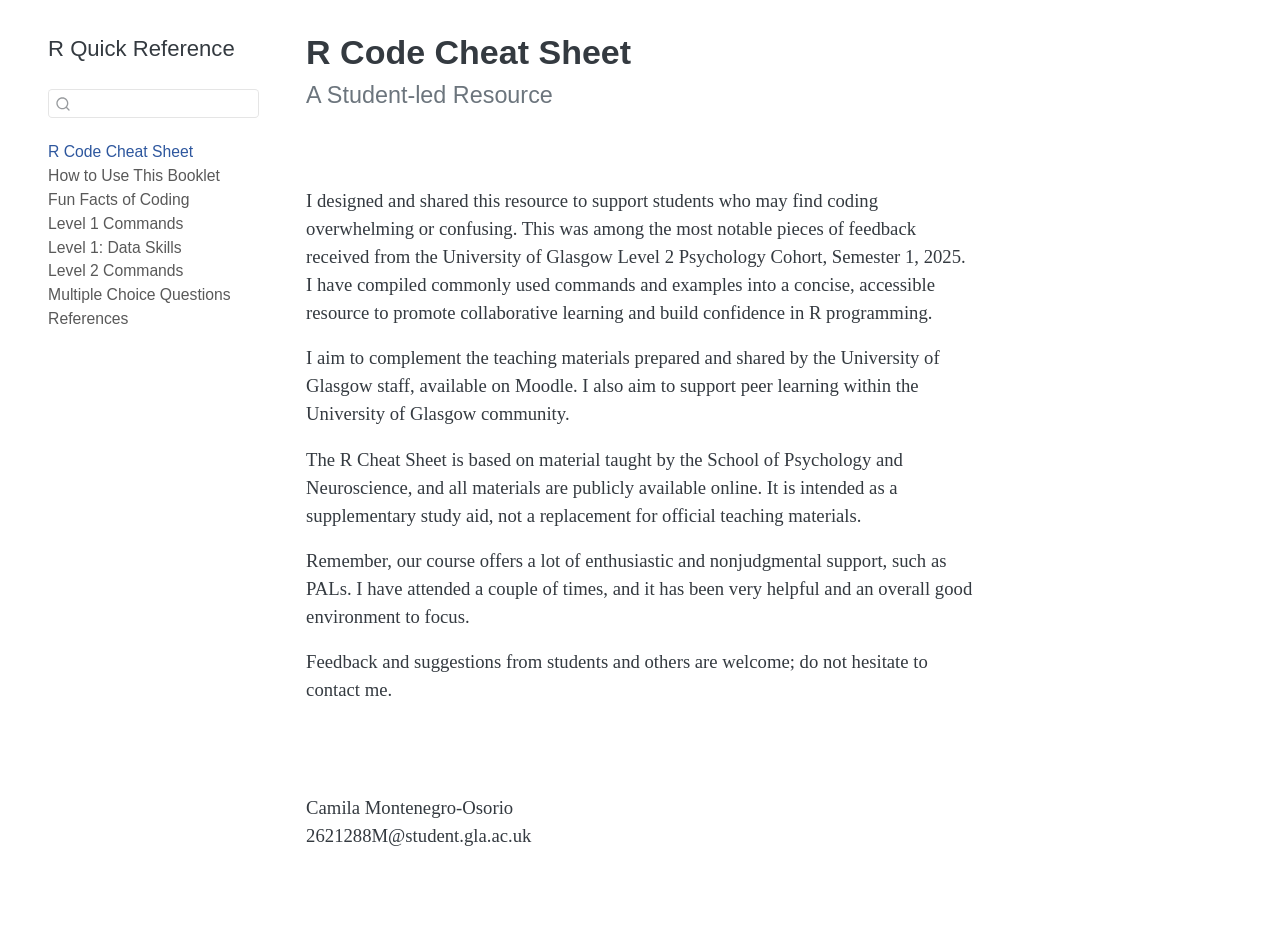
==== commit b5499167: "Renaming pages, adding codes to the level 1 functions and making adaptation to YAML." ====
--- a/docs/index.html
+++ b/docs/index.html
@@ -87,7 +87,7 @@
       <button type="button" class="quarto-btn-toggle btn" data-bs-toggle="collapse" role="button" data-bs-target=".quarto-sidebar-collapse-item" aria-controls="quarto-sidebar" aria-expanded="false" aria-label="Toggle sidebar navigation" onclick="if (window.quartoToggleHeadroom) { window.quartoToggleHeadroom(); }">
         <i class="bi bi-layout-text-sidebar-reverse"></i>
       </button>
-        <nav class="quarto-page-breadcrumbs" aria-label="breadcrumb"><ol class="breadcrumb"><li class="breadcrumb-item"><a href="./index.html">Home</a></li></ol></nav>
+        <nav class="quarto-page-breadcrumbs" aria-label="breadcrumb"><ol class="breadcrumb"><li class="breadcrumb-item"><a href="./index.html">R Code Cheat Sheet</a></li></ol></nav>
         <a class="flex-grow-1" role="navigation" data-bs-toggle="collapse" data-bs-target=".quarto-sidebar-collapse-item" aria-controls="quarto-sidebar" aria-expanded="false" aria-label="Toggle sidebar navigation" onclick="if (window.quartoToggleHeadroom) { window.quartoToggleHeadroom(); }">      
         </a>
       <button type="button" class="btn quarto-search-button" aria-label="Search" onclick="window.quartoOpenSearch();">
@@ -115,38 +115,33 @@
         <li class="sidebar-item">
   <div class="sidebar-item-container"> 
   <a href="./index.html" class="sidebar-item-text sidebar-link active">
- <span class="menu-text">Home</span></a>
+ <span class="menu-text">R Code Cheat Sheet</span></a>
   </div>
 </li>
         <li class="sidebar-item">
   <div class="sidebar-item-container"> 
   <a href="./websiteaim.html" class="sidebar-item-text sidebar-link">
- <span class="menu-text">How to use this Booklet</span></a>
+ <span class="menu-text">How to Use This Booklet</span></a>
   </div>
 </li>
         <li class="sidebar-item">
   <div class="sidebar-item-container"> 
   <a href="./funfacts.html" class="sidebar-item-text sidebar-link">
- <span class="menu-text">Making Coding Make More Sense</span></a>
-  </div>
-</li>
-        <li class="sidebar-item sidebar-item-section">
-      <div class="sidebar-item-container"> 
-            <a href="./level1commands.html" class="sidebar-item-text sidebar-link">
+ <span class="menu-text">Fun Facts of Coding</span></a>
+  </div>
+</li>
+        <li class="sidebar-item">
+  <div class="sidebar-item-container"> 
+  <a href="./level1commands.html" class="sidebar-item-text sidebar-link">
  <span class="menu-text">Level 1 Commands</span></a>
-          <a class="sidebar-item-toggle text-start" data-bs-toggle="collapse" data-bs-target="#" role="navigation" aria-expanded="true" aria-label="Toggle section">
-            <i class="bi bi-chevron-right ms-2"></i>
-          </a> 
-      </div>
-      <ul id="" class="collapse list-unstyled sidebar-section depth1 show">  
-          <li class="sidebar-item">
+  </div>
+</li>
+        <li class="sidebar-item">
   <div class="sidebar-item-container"> 
   <a href="./settingup.html" class="sidebar-item-text sidebar-link">
- <span class="menu-text">Setting Up</span></a>
-  </div>
-</li>
-      </ul>
-  </li>
+ <span class="menu-text">Level 1: Data Skills</span></a>
+  </div>
+</li>
         <li class="sidebar-item">
   <div class="sidebar-item-container"> 
   <a href="./level2commands.html" class="sidebar-item-text sidebar-link">
@@ -156,7 +151,7 @@
         <li class="sidebar-item">
   <div class="sidebar-item-container"> 
   <a href="./mcq.html" class="sidebar-item-text sidebar-link">
- <span class="menu-text">MCQ</span></a>
+ <span class="menu-text">Multiple Choice Questions</span></a>
   </div>
 </li>
         <li class="sidebar-item">
